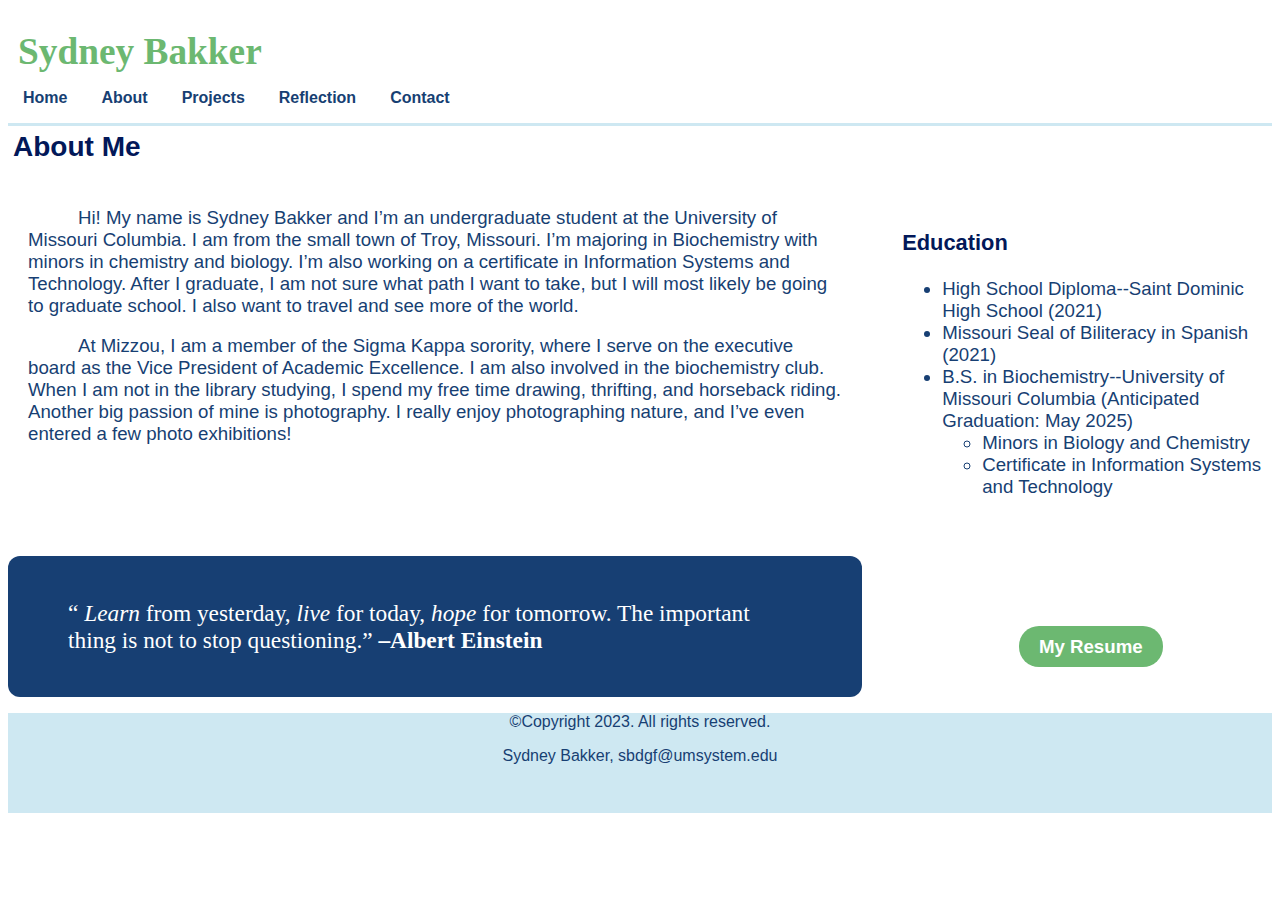
==== islt_7310/about.html @ 5ed13efc "Add files via upload" ====
<!-- About Page -->
<!DOCTYPE html>
<html lang="en-US">

    <head>
        <meta charset="utf-8">
        <title>About</title> 
        <link rel="stylesheet" href="style.css">
        <link rel="stylesheet" type="text/css" href="nav.css" >   
        <meta name="viewport" content="width=device-width,initial-scale=1">   
    </head>

    <body>
        <header>
            <h1 class = "heading"> Sydney Bakker</h1>
        </header>
    
        <!-- Nav Bar -->
        <nav>
            <label id="hamburger">&#9776;</label>
            <ul>
                <li><a  href = "index.html" > Home </a></li>
                <li><a  href  = "about.html" > About </a></li>
                <li><a  href = "project.html" > Projects </a>
                    <ul id="mobileHide">
                        <li><a href = "#" > Link 1</a></li>
                        <li><a href = "#" >Link 2</a></li> 
                        <li><a href = "#" >Link 3</a></li> 
                    </ul>  
                </li>
                <li><a  href = "reflection.html" > Reflection </a></li>
                <li><a  href = "#contact.html" > Contact </a></li>
            </ul>
        </nav>

        <main>
            <h2> About Me</h2> 
            <div class= "aboutlayout"> 
                <div class="box a">
                    <!-- Introduction -->
                    <p class= "indent"> Hi! My name is Sydney Bakker and I’m an undergraduate student at the University of Missouri Columbia. I am from the small town of Troy, Missouri. I’m majoring in Biochemistry with minors in chemistry and biology. I’m also working on a certificate in Information Systems and Technology.
                        After I graduate, I am not sure what path I want to take, but I will most likely be going to graduate school. I also want to travel and see more of the world. 
                    </p>
                    <p class= "indent"> 
                        At Mizzou, I am a member of the Sigma Kappa sorority, where I serve on the executive board as the Vice President of Academic Excellence. 
                        I am also involved in the biochemistry club. When I am not in the library studying, I spend my free time drawing, thrifting, and horseback riding. Another big passion of mine is photography. I really enjoy photographing nature, and I’ve even entered a few photo exhibitions! 
                    </p> 
                </div>
                <div class="box b">
                    <!-- Education -->
                    <h3> Education</h3>
                    <ul>
                        <li>High School Diploma--Saint Dominic High School (2021)</li>
                        <li> Missouri Seal of Biliteracy in Spanish (2021)</li>
                        <li> B.S. in Biochemistry--University of Missouri Columbia (Anticipated Graduation: May 2025)
                            <ul>
                                <li> Minors in Biology and Chemistry</li>
                                <li>Certificate in Information Systems and Technology</li>
                            </ul>
                        </li>        
                    </ul>
                
                </div>
                <div class="box c">
                    <!-- Quote -->
                    <blockquote> 
                        “<em> Learn </em> from yesterday, <em> live </em> for today, <em> hope </em> for tomorrow. The important thing is not to stop questioning.”  <strong>–Albert Einstein</strong>
                    </blockquote>
                </div>
                <div class="box d">
                     <!-- links-->
                     <p><a href = "resume.pdf" class = "links"> My Resume </a></p>
                </div>
            </div>
        </main>

        <footer class= "footer">
            <p>&copy;Copyright 2023. All rights reserved.</p>
            <p> Sydney Bakker, sbdgf@umsystem.edu</p>
        </footer>
    </body>

</html>
---- islt_7310/style.css ----
/* Stylesheet */

.heading{
    color: #6CB871; 
    font-family:Georgia, 'Times New Roman', Times, serif;
    font-weight:bold;
    font-size: 28pt;
    margin-bottom: 0px;
    padding-top: 5px;
    padding-left: 10px;
    padding-bottom: 0;
    position: relative;
}

main h2{
    color: #021859; 
    font-family:Arial, Helvetica, sans-serif;
    font-weight:bold;
    margin: 0;
    padding: 5px;
}

main h3{
    color: #021859; 
    font-family:Arial, Helvetica, sans-serif;
    font-weight:bold;
    
}
main h4{
    color: #021859; 
    font-family:Georgia, 'Times New Roman', Times, serif;
    font-weight:bold;
    padding: 0;
    margin: 0;
}
main h5{
    color: #021859; 
    font-family:Georgia, 'Times New Roman', Times, serif;
    font-style: italic;
    margin: 0;
    padding: 0;
}

main{
    color: #173F73;
    font-family: Arial, Helvetica, sans-serif;
    font-size: 14pt;
}

.homelayout{
    display: grid; 
    grid-gap: 20px;
    grid-template-columns: [col1-start] 15%  [col2-start] 52%  [col3-start] 33% [col3-end];
    grid-template-rows: [row1-start] auto [row2-start] auto [row2end];
}

.welcomestatement{
    grid-column: col1-start / col3-end;
    grid-row: row1-start / row2-start;
    font-size: 100%;
    font-family: Georgia, 'Times New Roman', Times, serif;
    background-color: #CEE8F2;
    text-align: center;
    font-weight: bold;
    border: 1px; 
    border-color: #6CB871;
}

.purposeparagraph{
    grid-column: col1-start / col3-start;
    grid-row: row2-start;
    text-align: left;
    font-size: 110%;
}

.aboutlayout{
    display: grid; 
    grid-gap: 20px;
    grid-template-columns: [col1-start] 33%  [col2-start] 33%  [col3-start] 33% [col3-end];
    grid-template-rows: [row1-start] auto [row2-start] auto [row3-start] auto [row4-start] auto [row4-end];
}

.box{
    border-radius: 5px;
    padding: 20px;
}
.box2{
    border-radius: 50px;
    padding: 20px;  
}
.a {
    grid-column: col1-start / col3-start;
    grid-row: row1-start / row3-start;
}

.b {
    grid-column: col3-start ;
    grid-row: row2-start / row3-start;
}
.c {
    grid-column: col1-start / col3-start;
    grid-row: row3-start /row4-end;
    background-color: #173F73;
    color: white;
    font-size: 125%;
    font-family: Georgia, 'Times New Roman', Times, serif;
    border-radius: 12px; 
}
.d {
    grid-column: col3-start ;
    grid-row: row4-start ;
    text-align: center; 
}

.e{
    grid-column: col3-start;
    grid-row: row1start / row2start;
}

.projectlayout{
    display: grid; 
    width: 96%;
    grid-gap: 20px;
    grid-template-columns: [col1-start] 25%  [col2-start] 25%  [col3-start] 25% [col4-start] 25% [col4-end];
    grid-template-rows: [row1-start] auto [row2-start] auto [row3-start] auto [row3end];
}

.description1{
    grid-column: col2-start /col4-end;
    grid-row: row1-start / row2-start;
}

.description2{
    grid-column: col1-start / col3-start;
    grid-row: row2-start / row3-start;
}

.description3{
    grid-column: col2-start /col4-end;
    grid-row: row3-start;
}

.links{
    border: none;
    background-color: #6CB871;
    padding: 10px 20px;
    color: white;
    border-radius: 20px; 
    text-align: center; 
    text-decoration: none;
    font-weight: bold; 
}

.indent{
    text-indent: 50px
}

.reflectionbox{
    padding: 10px;
    margin: 20px;
    border: none;

}

/*
.p::first-letter {
    color: #021859;
    font-weight: bold;
    font-family:Arial, Helvetica, sans-serif;
    font-size: 14pt;
}
*/

main ul li{
    color: #173F73;
    font-family: Arial, Helvetica, sans-serif;
}

main ul li ul li{
    color: #173F73;
    font-family: Arial, Helvetica, sans-serif;
}

.footer{  
    margin-bottom: 0;
    width: 100%;
    height: 100px;
    background-color: #CEE8F2;
    text-align:center;
}

.footerfixed{
    position: fixed;
    bottom: 0;
    width: 100%;
    height: 100px;
    background-color: #CEE8F2;

}

footer p{
    color: #173F73;
    font-family: Arial, Helvetica, sans-serif;
    text-align: center; 
}

/* Media Queries */
@media only screen and (max-width: 640px){
    .homelayout{
        font-size: 75%;
        display: flex;
        flex-wrap: wrap;
        text-align: center;
    }
    .aboutlayout{
        font-size: 75%;
        display: flex;
        flex-wrap: wrap;
    }
    .projectlayout{
        width: 85%;
        display:flex;
        flex-wrap: wrap;
    }
    .reflectionbox{
        display: flex; 
        flex-wrap: wrap; 
    }
}
---- islt_7310/nav.css ----
/* Navigation Stylesheet*/

nav{
    width: 100%;
    padding-top: 0;
    margin-top: 0;
    height: 50px;
    border-bottom: 3px solid #CEE8F2; 
    background-color: white;
}
#hamburger{
    display:none;
}

nav ul{
    float: left;
    border: 4px #173f73;
    padding-left: 0;
}

nav ul li{
    padding: 0 15px 0 15px;
    list-style-type: none;
    color: #173f73;
    display: inline-block;
    margin: 0px;
    position: relative; 
}


nav a{
    text-decoration: none; 
    font-family: "Arial", sans-serif;
    font-weight: Bold;
    color: #173f73;
    padding: 0; 
    display: inline-block;
}
nav a:hover{
    color: #6CB871;
}



nav ul li ul{
   display: none; 
   position: absolute; 
   background-color: #CEE8F2;
   padding: 4px;
   border-radius: 2px;
}

nav ul li:hover ul {
    display: block;
 }

nav ul li ul li {
    width: 180px; 
    border-radius: 4px;
}


nav ul li ul li a{
    padding: 10px 14px;
    text-decoration: none; 
    list-style-type: none;
}

nav>ul>li:hover>ul{
    display: block;
    background-color: #CEE8F2;
}


/* Mobile Navigation*/
@media only screen and (max-width: 640px){
    nav{
        position: relative;
        height: 40px;
        display: block; 
        background-color: white;
        width: 100%;
        border-bottom:  3px solid #CEE8F2; 
    }

    #hamburger{
        display: inline;
        padding-left: 5px;
        width: 30px;
        float: left; 
        font-size: 26pt;
        color: #173f73;
        text-align: center;
    }
    nav ul, nav:active ul {
        display:none;
        position: absolute;
        padding: 20px 20px 20px 20px;
        top: 20px;
    }
    nav:hover ul{
        display: block;
        background-color: #CEE8F2;
        width: 200px;
        border-radius:2px;
    }   
        nav:hover #mobileHide{
            display: none;
    }
    nav li{
        text-align: center;
        padding: 0;
        margin: 0;
    }
    nav ul li{
        text-align: left;
        font-weight: bold; 
        color: #173f73;
        float: left;
    }

    nav a:hover{
        color: #6CB871;
    }

nav a{ 
    text-decoration:none; 
    display: inline-block; 
    border-top: none; 
    border-bottom: none; 
    padding: 15px 0px 15px 35px;
    width: 240px;
    margin-bottom: 2px;
}

    nav ul li ul{
        display: none
    }
}
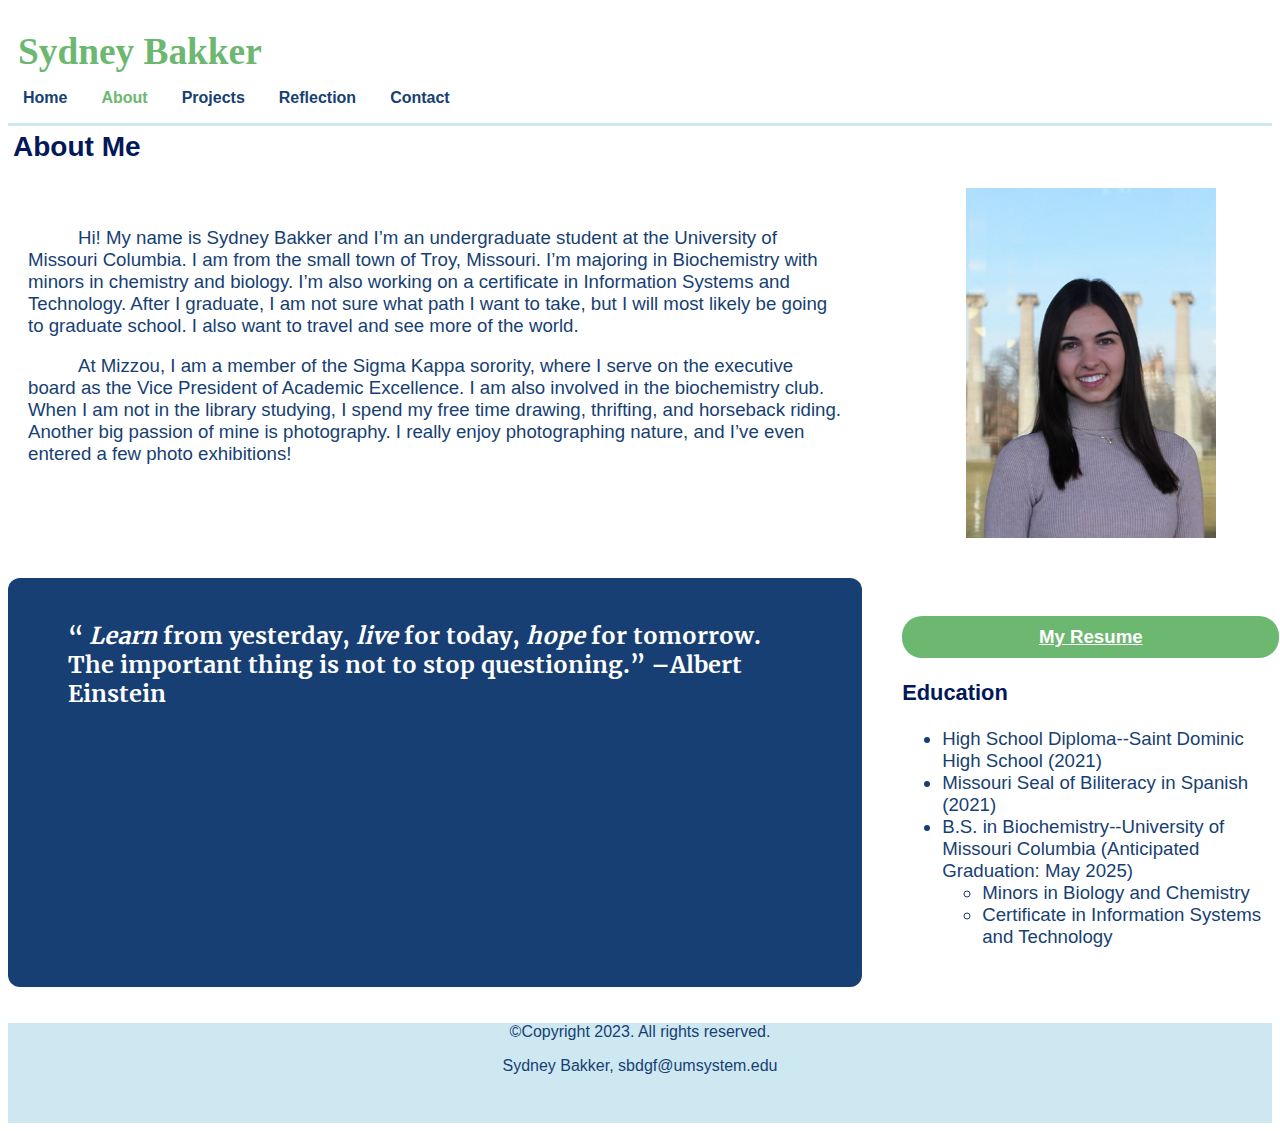
==== commit a31fa98f: "Add files via upload" ====
--- a/islt_7310/about.html
+++ b/islt_7310/about.html
@@ -20,13 +20,13 @@
             <label id="hamburger">&#9776;</label>
             <ul>
                 <li><a  href = "index.html" > Home </a></li>
-                <li><a  href  = "about.html" > About </a></li>
+                <li><a  href  = "about.html" class="active"> About </a></li>
                 <li><a  href = "project.html" > Projects </a>
                     <ul id="mobileHide">
-                        <li><a href = "#" > Link 1</a></li>
-                        <li><a href = "#" >Link 2</a></li> 
-                        <li><a href = "#" >Link 3</a></li> 
-                    </ul>  
+                        <li><a href = "project.html" > PALS Volunteer</a></li>
+                        <li><a href = "project.html" >Alzheimer’s Walk</a></li> 
+                        <li><a href = "project.html" >Horse Camp</a></li> 
+                     </ul>  
                 </li>
                 <li><a  href = "reflection.html" > Reflection </a></li>
                 <li><a  href = "#contact.html" > Contact </a></li>
@@ -46,8 +46,13 @@
                         I am also involved in the biochemistry club. When I am not in the library studying, I spend my free time drawing, thrifting, and horseback riding. Another big passion of mine is photography. I really enjoy photographing nature, and I’ve even entered a few photo exhibitions! 
                     </p> 
                 </div>
+                <div class= "box0 e">
+                     <!-- Headshot image -->
+                     <img src= "images/Bakkerheadshot.jpg" width = "250px">
+                </div>
                 <div class="box b">
                     <!-- Education -->
+                    <p><a href = "resume.pdf" class = "links"> My Resume </a></p>
                     <h3> Education</h3>
                     <ul>
                         <li>High School Diploma--Saint Dominic High School (2021)</li>
@@ -67,10 +72,6 @@
                         “<em> Learn </em> from yesterday, <em> live </em> for today, <em> hope </em> for tomorrow. The important thing is not to stop questioning.”  <strong>–Albert Einstein</strong>
                     </blockquote>
                 </div>
-                <div class="box d">
-                     <!-- links-->
-                     <p><a href = "resume.pdf" class = "links"> My Resume </a></p>
-                </div>
             </div>
         </main>
 
--- a/islt_7310/style.css
+++ b/islt_7310/style.css
@@ -1,5 +1,8 @@
 /* Stylesheet */
-
+@font-face {
+    font-family: "Merriweather";
+    src: url(Merriweather/Merriweather-Bold.ttf);
+}
 .heading{
     color: #6CB871; 
     font-family:Georgia, 'Times New Roman', Times, serif;
@@ -50,14 +53,14 @@
 .homelayout{
     display: grid; 
     grid-gap: 20px;
-    grid-template-columns: [col1-start] 15%  [col2-start] 52%  [col3-start] 33% [col3-end];
+    grid-template-columns: [col1-start] 15%  [col2-start] 25%  [col3-start] 25% [col4-start] 25% [col4-end];
     grid-template-rows: [row1-start] auto [row2-start] auto [row2end];
 }
 
 .welcomestatement{
     grid-column: col1-start / col3-end;
     grid-row: row1-start / row2-start;
-    font-size: 100%;
+    font-size: 110%;
     font-family: Georgia, 'Times New Roman', Times, serif;
     background-color: #CEE8F2;
     text-align: center;
@@ -70,14 +73,19 @@
     grid-column: col1-start / col3-start;
     grid-row: row2-start;
     text-align: left;
-    font-size: 110%;
-}
+    font-size: 120%;
+    padding: 20px;
+}
+
 
 .aboutlayout{
     display: grid; 
     grid-gap: 20px;
     grid-template-columns: [col1-start] 33%  [col2-start] 33%  [col3-start] 33% [col3-end];
-    grid-template-rows: [row1-start] auto [row2-start] auto [row3-start] auto [row4-start] auto [row4-end];
+    grid-template-rows: [row1-start] auto [row2-start] auto [row3-start] auto [row3-end];
+}
+.box0{
+    padding: 20px;
 }
 
 .box{
@@ -88,33 +96,31 @@
     border-radius: 50px;
     padding: 20px;  
 }
+
 .a {
     grid-column: col1-start / col3-start;
-    grid-row: row1-start / row3-start;
-}
-
+    grid-row: row1-start / row2-start;
+    margin-top: 20px;
+}
+.e img{
+    grid-column: col3-start;
+    grid-row: row1start / row2start;
+    display: block; 
+    margin: auto;
+}
 .b {
-    grid-column: col3-start ;
+    grid-column: col3-start;
     grid-row: row2-start / row3-start;
 }
 .c {
     grid-column: col1-start / col3-start;
-    grid-row: row3-start /row4-end;
+    grid-row: row2-start;
     background-color: #173F73;
     color: white;
     font-size: 125%;
-    font-family: Georgia, 'Times New Roman', Times, serif;
-    border-radius: 12px; 
-}
-.d {
-    grid-column: col3-start ;
-    grid-row: row4-start ;
-    text-align: center; 
-}
-
-.e{
-    grid-column: col3-start;
-    grid-row: row1start / row2start;
+    font-family: "Merriweather", serif;
+    border-radius: 12px;
+    text-align: left;
 }
 
 .projectlayout{
@@ -130,14 +136,29 @@
     grid-row: row1-start / row2-start;
 }
 
+.pals img{
+    grid-column: col1-start;
+    grid-row: row1-start;
+}
+
 .description2{
-    grid-column: col1-start / col3-start;
+    grid-column: col1-start / col4-start;
     grid-row: row2-start / row3-start;
 }
 
+.walk img{
+    grid-column: col3-start / col4-start;
+    grid-row: row2-start / row3-start;
+}
+
 .description3{
-    grid-column: col2-start /col4-end;
+    grid-column: col2-start / col4-end;
     grid-row: row3-start;
+}
+
+.horse img{
+    grid-column: col1-start / col2-start;
+    grid-row: row3-start /row3-end;
 }
 
 .links{
@@ -147,8 +168,12 @@
     color: white;
     border-radius: 20px; 
     text-align: center; 
-    text-decoration: none;
     font-weight: bold; 
+    display: block; 
+}
+
+.links:hover{
+   color: lightgray 
 }
 
 .indent{
@@ -205,6 +230,7 @@
 }
 
 /* Media Queries */
+/* Mobile Queries */
 @media only screen and (max-width: 640px){
     .homelayout{
         font-size: 75%;
@@ -212,10 +238,17 @@
         flex-wrap: wrap;
         text-align: center;
     }
+
+    .e img{
+        max-width: 150px; 
+        display: block; 
+        margin: auto;  
+    }
     .aboutlayout{
         font-size: 75%;
         display: flex;
         flex-wrap: wrap;
+        margin: 20px;
     }
     .projectlayout{
         width: 85%;
@@ -228,12 +261,52 @@
     }
 }
 
-
-
-
-
-
-
-
-
-
+/* Print Queries */
+@media print {
+    *{
+        background: transparent !important;
+        color: black !important;
+        box-shadow: none !important; 
+        text-shadow: none !important; 
+        font-family: Georgia, 'Times New Roman', Times, serif !important;
+    }
+    nav{
+        display: none;
+    }
+
+    .aboutlayout{ 
+        margin: 0;
+        font-size: 90%;
+        padding: 0;
+
+    }
+    .a{
+        grid-column: col1-start / col3-end;
+        grid-row: row1-start / row2-start;
+        margin-top: 0;
+    }
+    .links{
+        display: none;
+    }
+    .b{
+        font-family: Georgia, 'Times New Roman', Times, serif;
+        grid-column: col1-start / col3-end;
+        grid-row: row3-start;
+    }
+    .c{
+        font-family: "Merriweather";
+        grid-column: col1-start / col3-end;
+        grid-row: row2-start / row3-start;
+    }
+
+    a[href]::after{
+        content: "["attr(href)"]";
+        color: blue;
+    }
+    .e img{
+        display:none; 
+    }
+    @page{
+      margin: 1in;  
+    }
+}--- a/islt_7310/nav.css
+++ b/islt_7310/nav.css
@@ -10,6 +10,10 @@
 }
 #hamburger{
     display:none;
+}
+
+.active{
+    color: #6CB871;
 }
 
 nav ul{
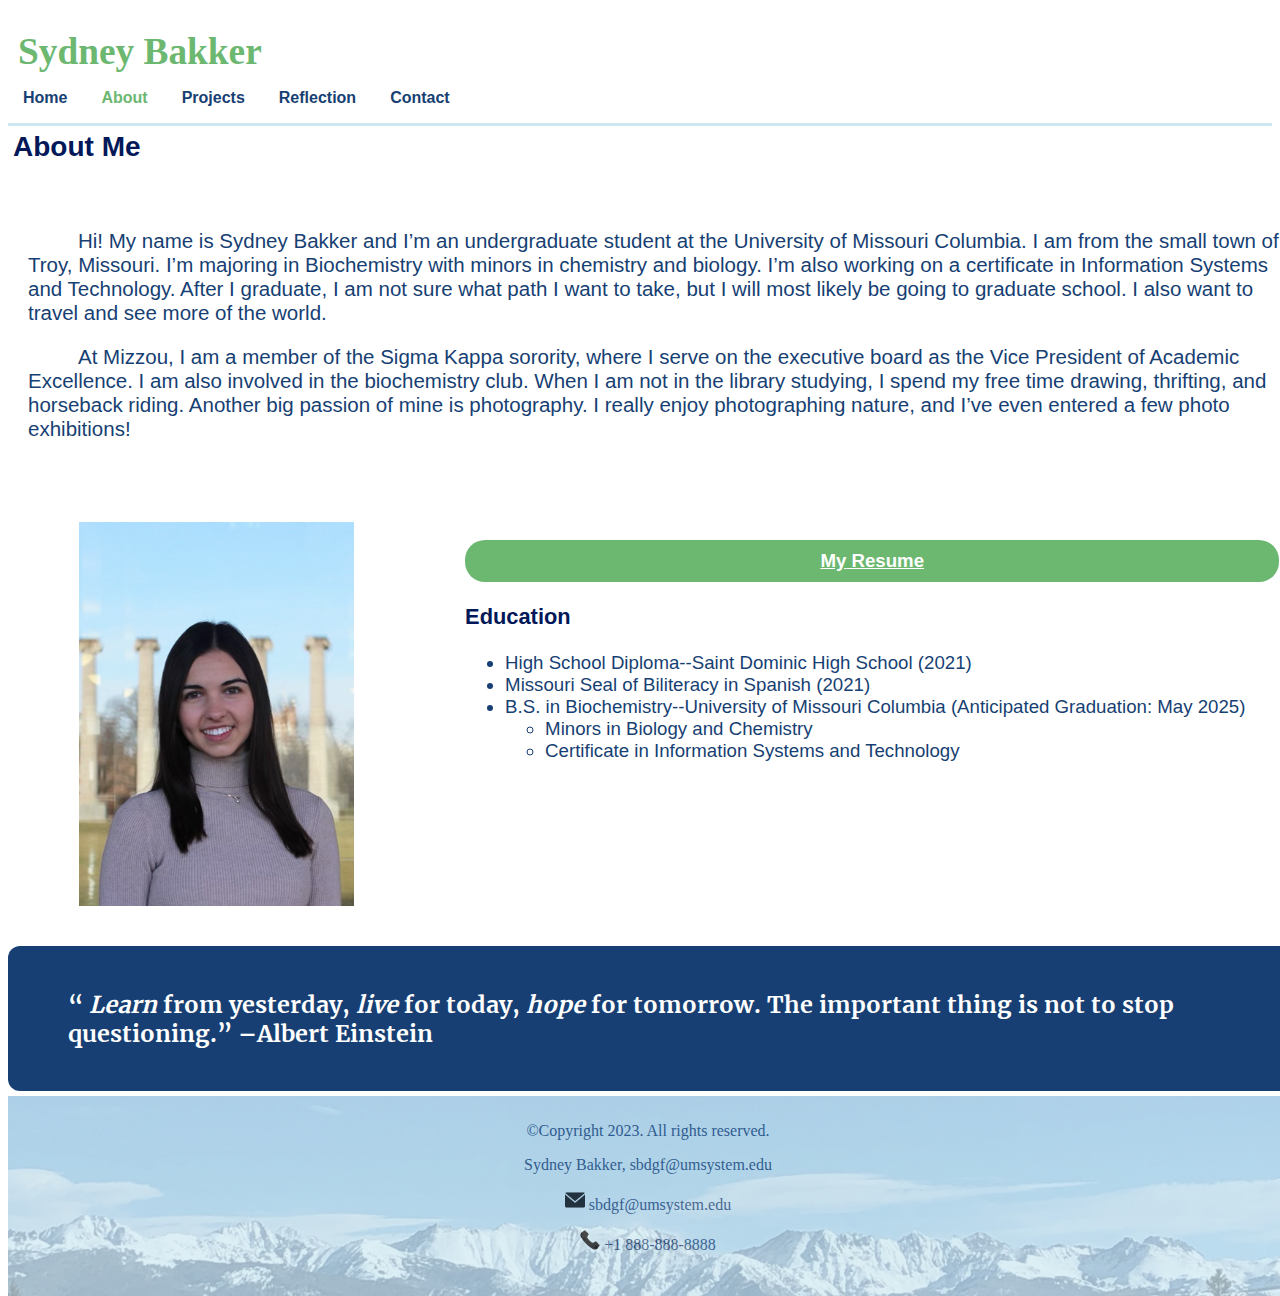
==== commit 282b38b7: "Add files via upload" ====
--- a/islt_7310/about.html
+++ b/islt_7310/about.html
@@ -7,7 +7,8 @@
         <title>About</title> 
         <link rel="stylesheet" href="style.css">
         <link rel="stylesheet" type="text/css" href="nav.css" >   
-        <meta name="viewport" content="width=device-width,initial-scale=1">   
+        <meta name="viewport" content="width=device-width,initial-scale=1">  
+        <link rel="shortcut icon" type="image/x-icon" href="images/favicon_io/favicon.ico"> 
     </head>
 
     <body>
@@ -31,6 +32,7 @@
                 <li><a  href = "reflection.html" > Reflection </a></li>
                 <li><a  href = "#contact.html" > Contact </a></li>
             </ul>
+            <a href="javascript:void(0);" class="icon" onclick="myFunction()"></a>
         </nav>
 
         <main>
@@ -48,7 +50,7 @@
                 </div>
                 <div class= "box0 e">
                      <!-- Headshot image -->
-                     <img src= "images/Bakkerheadshot.jpg" width = "250px">
+                     <img src= "images/Bakkerheadshot.jpg" alt= "Headshot">
                 </div>
                 <div class="box b">
                     <!-- Education -->
@@ -76,8 +78,12 @@
         </main>
 
         <footer class= "footer">
-            <p>&copy;Copyright 2023. All rights reserved.</p>
-            <p> Sydney Bakker, sbdgf@umsystem.edu</p>
+            <div class="footertext">
+                <p>&copy;Copyright 2023. All rights reserved.</p>
+                <p> Sydney Bakker, sbdgf@umsystem.edu</p>
+                <p><img class= "icon" src="images/emailicon.ico" alt="Email Icon"> sbdgf@umsystem.edu</p>
+                <p><img class="icon" src="images/phoneicon.ico" alt="Phone Icon"> +1 888-888-8888</p>
+            </div>
         </footer>
     </body>
 
--- a/islt_7310/style.css
+++ b/islt_7310/style.css
@@ -3,6 +3,7 @@
     font-family: "Merriweather";
     src: url(Merriweather/Merriweather-Bold.ttf);
 }
+
 .heading{
     color: #6CB871; 
     font-family:Georgia, 'Times New Roman', Times, serif;
@@ -66,17 +67,17 @@
     text-align: center;
     font-weight: bold;
     border: 1px; 
+    margin-top: 5px;
     border-color: #6CB871;
 }
 
 .purposeparagraph{
-    grid-column: col1-start / col3-start;
+    grid-column: col1-start / col4-start;
     grid-row: row2-start;
     text-align: left;
     font-size: 120%;
     padding: 20px;
 }
-
 
 .aboutlayout{
     display: grid; 
@@ -98,29 +99,33 @@
 }
 
 .a {
-    grid-column: col1-start / col3-start;
+    grid-column: col1-start / col3-end;
     grid-row: row1-start / row2-start;
     margin-top: 20px;
+    font-size: 110%;
 }
 .e img{
-    grid-column: col3-start;
-    grid-row: row1start / row2start;
+    grid-column: col1-start;
+    grid-row: row3start / row3start;
     display: block; 
     margin: auto;
+    width: 275px;
 }
 .b {
-    grid-column: col3-start;
+    grid-column: col2-start /col3-end;
     grid-row: row2-start / row3-start;
+    border-radius: 100px;
 }
 .c {
-    grid-column: col1-start / col3-start;
-    grid-row: row2-start;
+    grid-column: col1-start / col3-end;
+    grid-row: row3-start;
     background-color: #173F73;
     color: white;
     font-size: 125%;
     font-family: "Merriweather", serif;
     border-radius: 12px;
     text-align: left;
+    margin-bottom: 5px;
 }
 
 .projectlayout{
@@ -139,6 +144,7 @@
 .pals img{
     grid-column: col1-start;
     grid-row: row1-start;
+    width: 250px;
 }
 
 .description2{
@@ -149,6 +155,7 @@
 .walk img{
     grid-column: col3-start / col4-start;
     grid-row: row2-start / row3-start;
+    width: 250px;
 }
 
 .description3{
@@ -159,6 +166,7 @@
 .horse img{
     grid-column: col1-start / col2-start;
     grid-row: row3-start /row3-end;
+    width: 250px;
 }
 
 .links{
@@ -187,15 +195,6 @@
 
 }
 
-/*
-.p::first-letter {
-    color: #021859;
-    font-weight: bold;
-    font-family:Arial, Helvetica, sans-serif;
-    font-size: 14pt;
-}
-*/
-
 main ul li{
     color: #173F73;
     font-family: Arial, Helvetica, sans-serif;
@@ -207,29 +206,32 @@
 }
 
 .footer{  
-    margin-bottom: 0;
+    position: absolute;
+    margin-bottom: -5;
     width: 100%;
-    height: 100px;
+    height: 200px;
+    text-align:center;
+    background-image: url(images/mountains1.jpg);
+    background-size: cover;
+}
+.footertext{
     background-color: #CEE8F2;
-    text-align:center;
-}
-
-.footerfixed{
-    position: fixed;
-    bottom: 0;
-    width: 100%;
-    height: 100px;
-    background-color: #CEE8F2;
-
-}
-
-footer p{
+    height: 90%;
+    opacity: 0.7;
+    size: 110%;
     color: #173F73;
-    font-family: Arial, Helvetica, sans-serif;
-    text-align: center; 
-}
-
-/* Media Queries */
+    font-family: Georgia, 'Times New Roman', Times, serif;
+    text-align: center;
+    padding: 10px 10px 10px 10px;
+
+}
+.icon{
+    width: 20px;
+}
+
+
+
+/* MEDIA QUERIES */
 /* Mobile Queries */
 @media only screen and (max-width: 640px){
     .homelayout{
@@ -251,13 +253,26 @@
         margin: 20px;
     }
     .projectlayout{
-        width: 85%;
+        width: 95%;
         display:flex;
         flex-wrap: wrap;
     }
     .reflectionbox{
         display: flex; 
         flex-wrap: wrap; 
+    }
+}
+@media only screen and (max-width: 1200px){
+    .aboutlayout{
+        font-size: 75%;
+        display: flex;
+        flex-wrap: wrap;
+        margin: 20px;
+    }
+    .projectlayout{
+        width: 95%;
+        display:flex;
+        flex-wrap: wrap;
     }
 }
 
@@ -275,10 +290,9 @@
     }
 
     .aboutlayout{ 
-        margin: 0;
-        font-size: 90%;
+        margin: -10px;
+        font-size: 80%;
         padding: 0;
-
     }
     .a{
         grid-column: col1-start / col3-end;
@@ -309,4 +323,4 @@
     @page{
       margin: 1in;  
     }
-}+}
--- a/islt_7310/nav.css
+++ b/islt_7310/nav.css
@@ -44,8 +44,6 @@
     color: #6CB871;
 }
 
-
-
 nav ul li ul{
    display: none; 
    position: absolute; 
@@ -74,6 +72,8 @@
     display: block;
     background-color: #CEE8F2;
 }
+
+
 
 
 /* Mobile Navigation*/
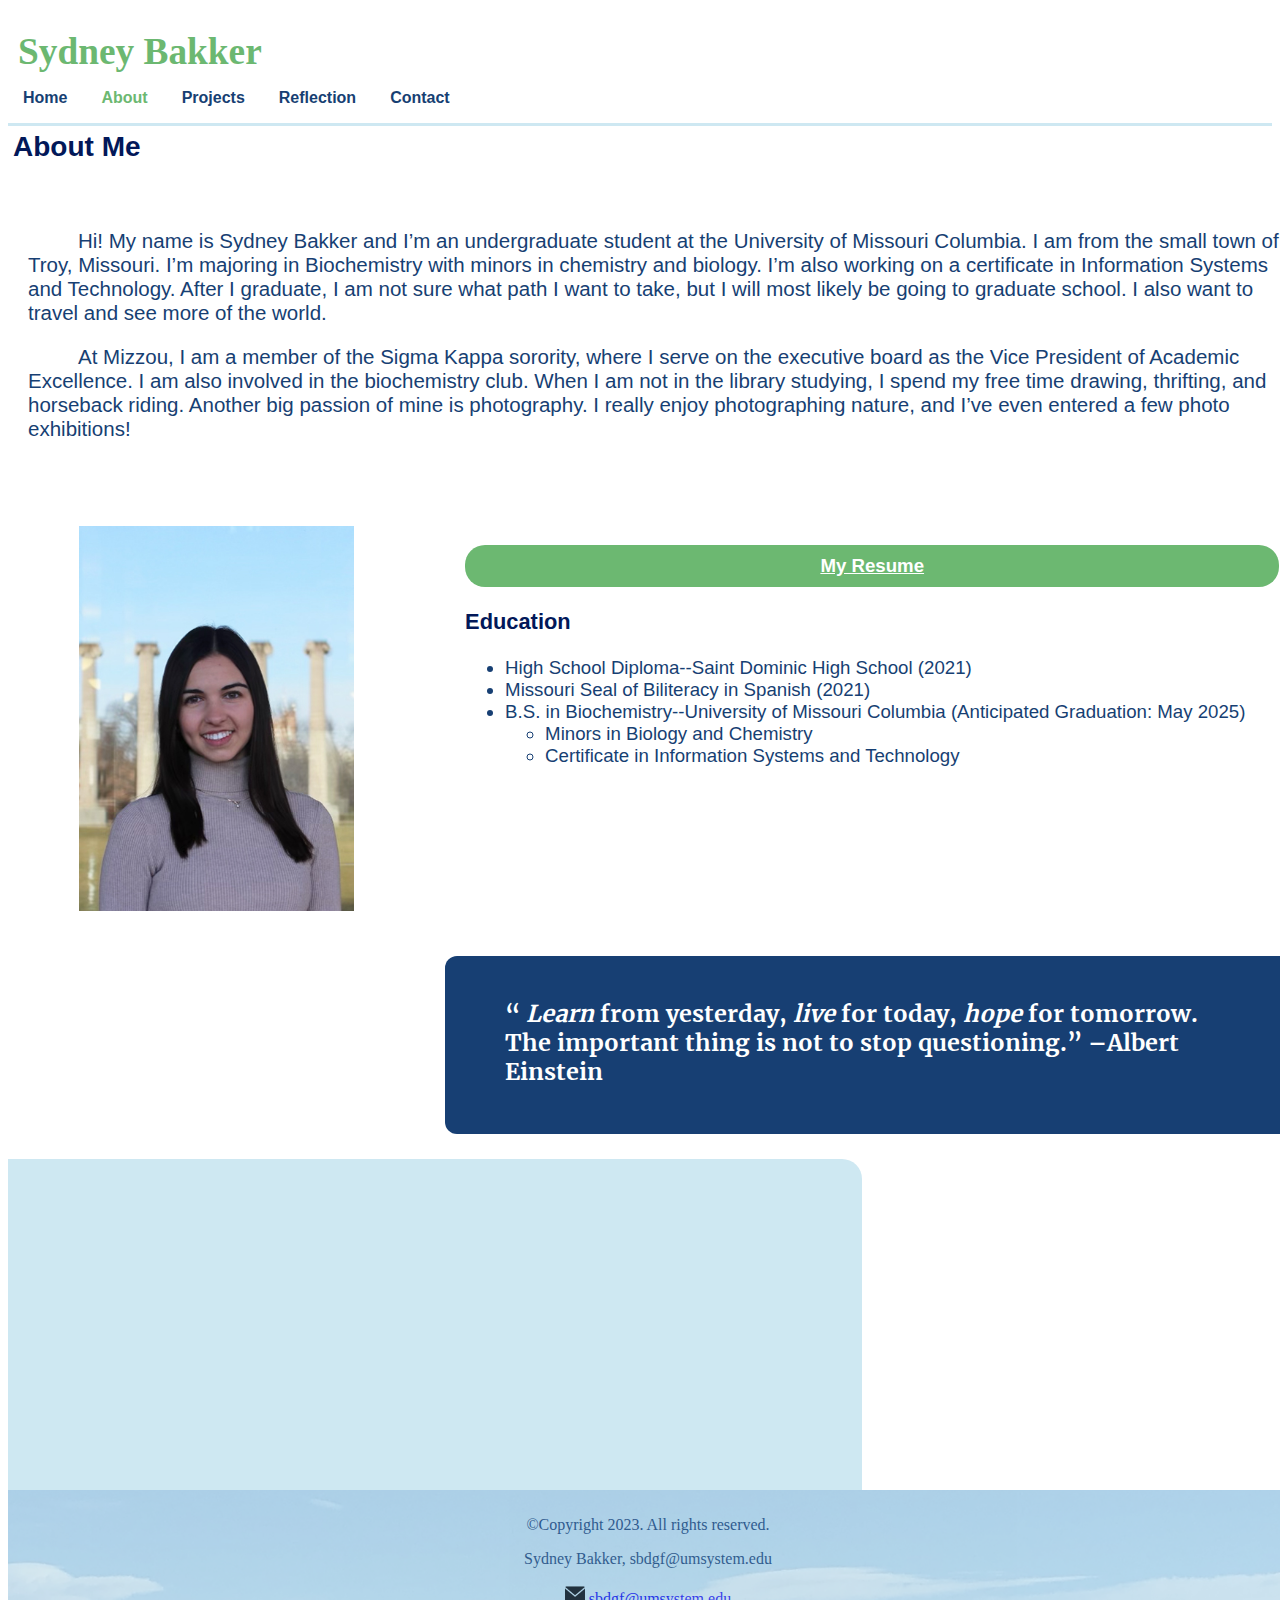
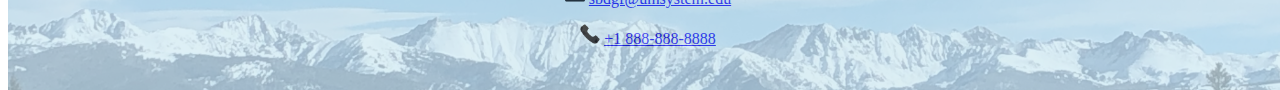
==== commit 750d86fa: "Add files via upload" ====
--- a/islt_7310/about.html
+++ b/islt_7310/about.html
@@ -66,13 +66,16 @@
                             </ul>
                         </li>        
                     </ul>
-                
                 </div>
                 <div class="box c">
                     <!-- Quote -->
                     <blockquote> 
                         “<em> Learn </em> from yesterday, <em> live </em> for today, <em> hope </em> for tomorrow. The important thing is not to stop questioning.”  <strong>–Albert Einstein</strong>
                     </blockquote>
+                </div>
+                <div class="f">
+                      <!-- video -->
+                    <embed src="https://youtube.com/embed/Gu1teiIYyz8?si=DjYFz8V8lF6US-eF" width="500" height="300">
                 </div>
             </div>
         </main>
@@ -81,8 +84,8 @@
             <div class="footertext">
                 <p>&copy;Copyright 2023. All rights reserved.</p>
                 <p> Sydney Bakker, sbdgf@umsystem.edu</p>
-                <p><img class= "icon" src="images/emailicon.ico" alt="Email Icon"> sbdgf@umsystem.edu</p>
-                <p><img class="icon" src="images/phoneicon.ico" alt="Phone Icon"> +1 888-888-8888</p>
+                <p><img class= "icon footerlinks iconeffect" src="images/emailicon.ico" alt="Email Icon"> <a href="mailto:sbdgf@umsystem.educom">sbdgf@umsystem.edu</a></p>
+                <p><img class="icon footerlinks iconeffect" src="images/phoneicon.ico" alt="Phone Icon"> <a href="call:+1 888-888-8888"> +1 888-888-8888</a></p>
             </div>
         </footer>
     </body>
--- a/islt_7310/style.css
+++ b/islt_7310/style.css
@@ -83,7 +83,7 @@
     display: grid; 
     grid-gap: 20px;
     grid-template-columns: [col1-start] 33%  [col2-start] 33%  [col3-start] 33% [col3-end];
-    grid-template-rows: [row1-start] auto [row2-start] auto [row3-start] auto [row3-end];
+    grid-template-rows: [row1-start] auto [row2-start] auto [row3-start] auto [row4-start] 25% [row4-end];
 }
 .box0{
     padding: 20px;
@@ -117,8 +117,8 @@
     border-radius: 100px;
 }
 .c {
-    grid-column: col1-start / col3-end;
-    grid-row: row3-start;
+    grid-column: col2-start / col3-end;
+    grid-row: row3-start /row4-start;
     background-color: #173F73;
     color: white;
     font-size: 125%;
@@ -127,6 +127,15 @@
     text-align: left;
     margin-bottom: 5px;
 }
+
+.f{
+    grid-column: col1-start / col3-start;
+    grid-row: row4-start;
+    background-color: #CEE8F2;
+    border-top-right-radius: 20px;
+    padding: 20px 20px 20px 20px
+}
+
 
 .projectlayout{
     display: grid; 
@@ -207,7 +216,7 @@
 
 .footer{  
     position: absolute;
-    margin-bottom: -5;
+    margin-bottom: -5px;
     width: 100%;
     height: 200px;
     text-align:center;
@@ -218,7 +227,6 @@
     background-color: #CEE8F2;
     height: 90%;
     opacity: 0.7;
-    size: 110%;
     color: #173F73;
     font-family: Georgia, 'Times New Roman', Times, serif;
     text-align: center;
@@ -227,6 +235,10 @@
 }
 .icon{
     width: 20px;
+}
+
+.iconeffect:hover{
+    transform: scale(1.2);
 }
 
 
@@ -312,6 +324,9 @@
         grid-column: col1-start / col3-end;
         grid-row: row2-start / row3-start;
     }
+    .f{
+        display: none;
+    }
 
     a[href]::after{
         content: "["attr(href)"]";
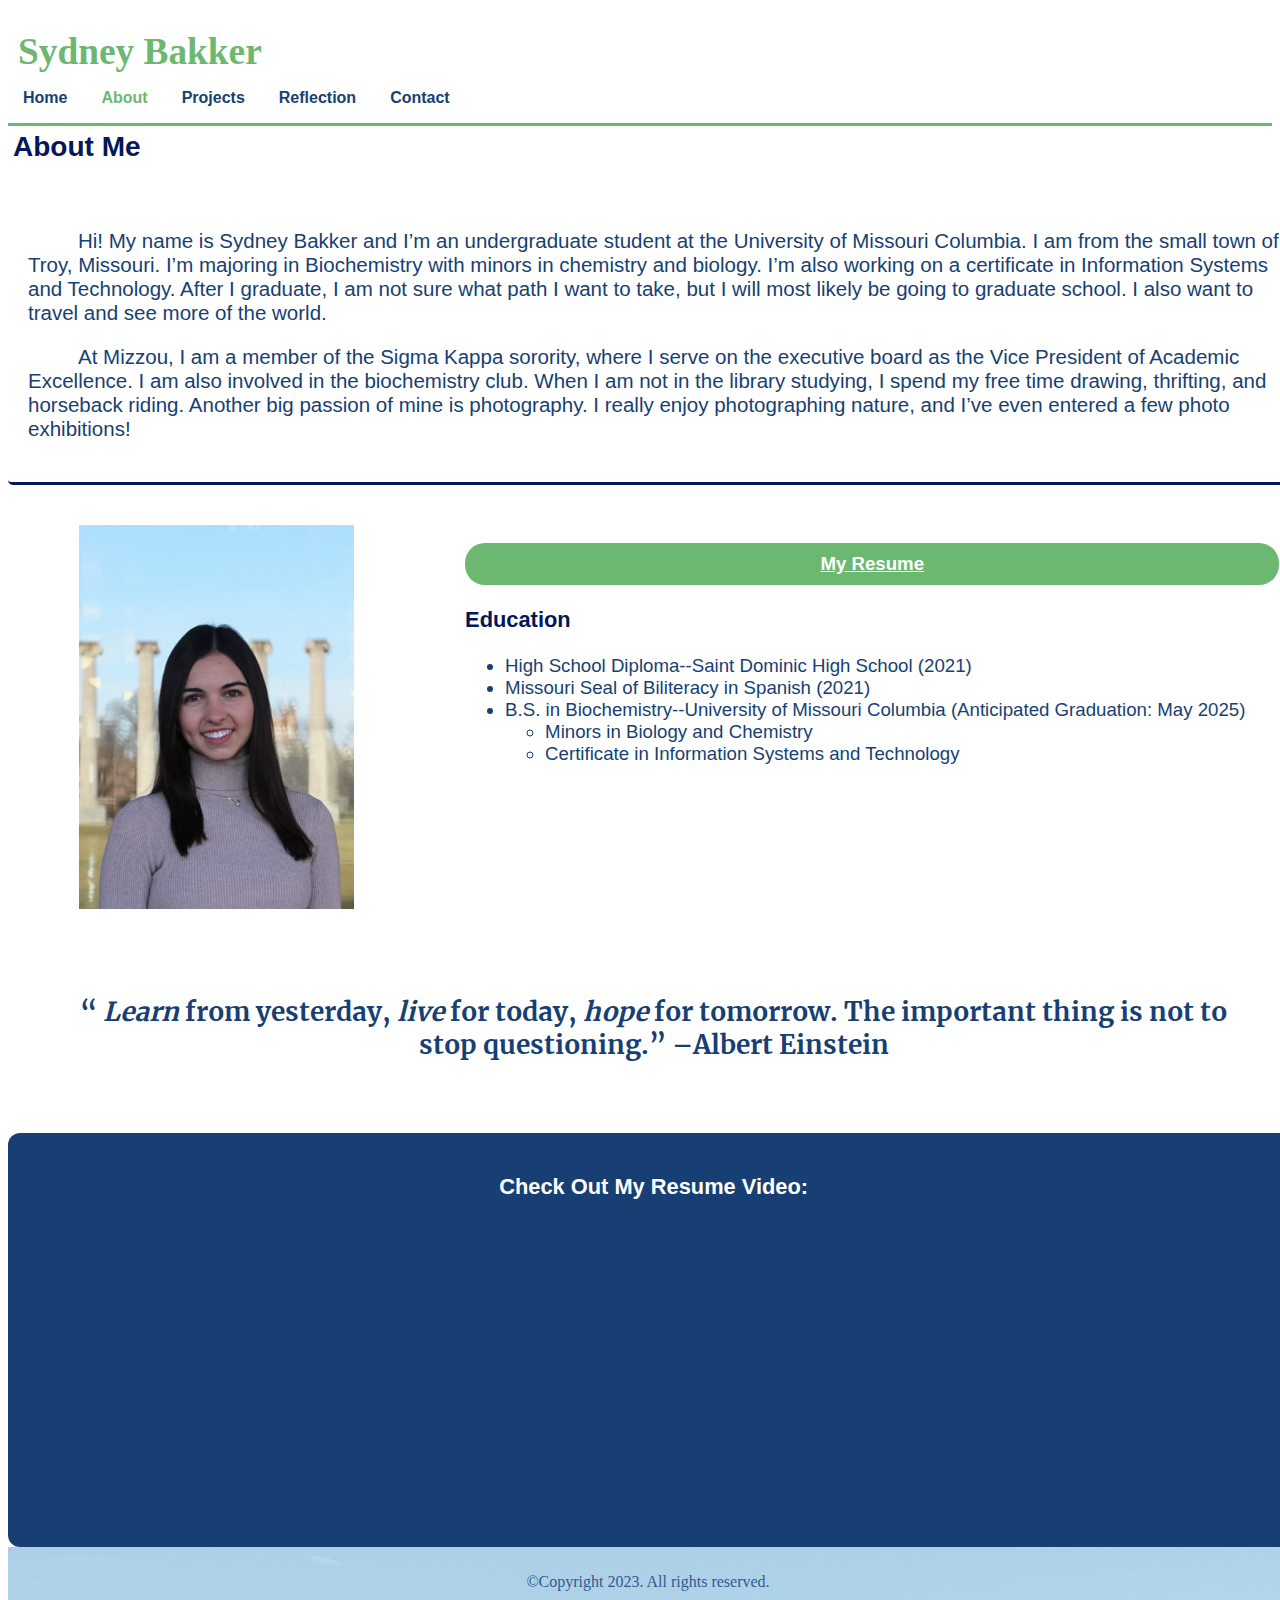
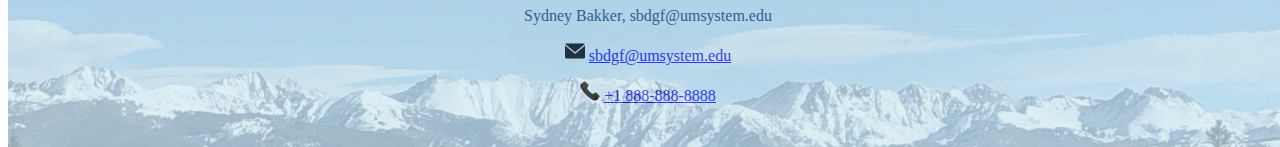
==== commit 83cc5a90: "Add files via upload" ====
--- a/islt_7310/about.html
+++ b/islt_7310/about.html
@@ -30,7 +30,7 @@
                      </ul>  
                 </li>
                 <li><a  href = "reflection.html" > Reflection </a></li>
-                <li><a  href = "#contact.html" > Contact </a></li>
+                <li><a  href = "contact.html" > Contact </a></li>
             </ul>
             <a href="javascript:void(0);" class="icon" onclick="myFunction()"></a>
         </nav>
@@ -75,6 +75,7 @@
                 </div>
                 <div class="f">
                       <!-- video -->
+                    <h3 class= "whitetext">Check Out My Resume Video:</h3>
                     <embed src="https://youtube.com/embed/Gu1teiIYyz8?si=DjYFz8V8lF6US-eF" width="500" height="300">
                 </div>
             </div>
@@ -85,7 +86,7 @@
                 <p>&copy;Copyright 2023. All rights reserved.</p>
                 <p> Sydney Bakker, sbdgf@umsystem.edu</p>
                 <p><img class= "icon footerlinks iconeffect" src="images/emailicon.ico" alt="Email Icon"> <a href="mailto:sbdgf@umsystem.educom">sbdgf@umsystem.edu</a></p>
-                <p><img class="icon footerlinks iconeffect" src="images/phoneicon.ico" alt="Phone Icon"> <a href="call:+1 888-888-8888"> +1 888-888-8888</a></p>
+                <p><img class="icon footerlinks iconeffect" src="images/phoneicon.ico" alt="Phone Icon"> <a href="call:+1888-888-8888"> +1 888-888-8888</a></p>
             </div>
         </footer>
     </body>
--- a/islt_7310/style.css
+++ b/islt_7310/style.css
@@ -55,15 +55,15 @@
     display: grid; 
     grid-gap: 20px;
     grid-template-columns: [col1-start] 15%  [col2-start] 25%  [col3-start] 25% [col4-start] 25% [col4-end];
-    grid-template-rows: [row1-start] auto [row2-start] auto [row2end];
+    grid-template-rows: [row1-start] auto [row2-start] auto [row3-start] auto [row3-end];
 }
 
 .welcomestatement{
-    grid-column: col1-start / col3-end;
+    grid-column: col1-start / col2-end;
     grid-row: row1-start / row2-start;
     font-size: 110%;
     font-family: Georgia, 'Times New Roman', Times, serif;
-    background-color: #CEE8F2;
+    background: linear-gradient(#CEE8F2,white);
     text-align: center;
     font-weight: bold;
     border: 1px; 
@@ -72,18 +72,20 @@
 }
 
 .purposeparagraph{
-    grid-column: col1-start / col4-start;
+    grid-column: col1-start / col4-end;
     grid-row: row2-start;
-    text-align: left;
+    text-align: center;
     font-size: 120%;
     padding: 20px;
 }
-
+/*.home img{
+
+}*/
 .aboutlayout{
     display: grid; 
     grid-gap: 20px;
     grid-template-columns: [col1-start] 33%  [col2-start] 33%  [col3-start] 33% [col3-end];
-    grid-template-rows: [row1-start] auto [row2-start] auto [row3-start] auto [row4-start] 25% [row4-end];
+    grid-template-rows: [row1-start] auto [row2-start] auto [row3-start] auto [row4-start] auto [row4-end];
 }
 .box0{
     padding: 20px;
@@ -94,7 +96,6 @@
     padding: 20px;
 }
 .box2{
-    border-radius: 50px;
     padding: 20px;  
 }
 
@@ -103,6 +104,7 @@
     grid-row: row1-start / row2-start;
     margin-top: 20px;
     font-size: 110%;
+    border-bottom: 3px solid #021859;
 }
 .e img{
     grid-column: col1-start;
@@ -117,32 +119,36 @@
     border-radius: 100px;
 }
 .c {
-    grid-column: col2-start / col3-end;
+    grid-column: col1-start / col3-end;
     grid-row: row3-start /row4-start;
-    background-color: #173F73;
-    color: white;
-    font-size: 125%;
+    background-color: white;
+    color: #173F73;
+    font-size: 140%;
     font-family: "Merriweather", serif;
-    border-radius: 12px;
     text-align: left;
     margin-bottom: 5px;
+    text-align: center;
 }
 
 .f{
-    grid-column: col1-start / col3-start;
+    grid-column: col1-start / col3-end;
     grid-row: row4-start;
-    background-color: #CEE8F2;
-    border-top-right-radius: 20px;
-    padding: 20px 20px 20px 20px
-}
-
-
+    background-color: #173F73 ;
+    border-radius: 12px;
+    padding: 20px 20px 20px 20px;
+    text-align: center;
+}
+.whitetext{
+    color: white; 
+    font-family:Arial, Helvetica, sans-serif;
+    font-weight:bold;
+}
 .projectlayout{
     display: grid; 
     width: 96%;
     grid-gap: 20px;
     grid-template-columns: [col1-start] 25%  [col2-start] 25%  [col3-start] 25% [col4-start] 25% [col4-end];
-    grid-template-rows: [row1-start] auto [row2-start] auto [row3-start] auto [row3end];
+    grid-template-rows: [row1-start] auto [row2-start] auto [row3-start] auto [row4-start] auto [row4-end];
 }
 
 .description1{
@@ -169,13 +175,81 @@
 
 .description3{
     grid-column: col2-start / col4-end;
-    grid-row: row3-start;
+    grid-row: row3-start /row4-start;
 }
 
 .horse img{
     grid-column: col1-start / col2-start;
-    grid-row: row3-start /row3-end;
+    grid-row: row3-start /row4-start;
     width: 250px;
+}
+
+.tablebox{
+    grid-column: col2-start / col4-start;
+    grid-row: row4-start;
+    text-align: center;
+    padding-bottom: 30px;
+    padding-top: 10px;
+}
+
+table{
+    border: 3px solid #6CB871;
+    font-size: 110%;
+
+}
+caption{
+    color: #021859; 
+    font-family: "Merriweather", serif;
+    font-weight:bold; 
+}
+
+.contactlayout{
+    display: grid; 
+    width: 96%;
+    grid-gap: 20px;
+    grid-template-columns: [col1-start] 50% [col2-start] 50% [col2-end];;
+    grid-template-rows: [row1-start] 25% [row2-start] 75% [row2-end];
+}
+
+.contactform{
+    grid-column: col1-start / col2-start;
+    grid-row: row1-start /row2-start;
+    padding: 10px;
+    margin: 10px;
+}
+
+form label{
+    font-weight: bold; 
+}
+
+.blankspace{
+    grid-column: col1-start / col2-end;
+    grid-row: row2-start /row2-end; 
+}
+
+#submit-button{
+    border: none;
+    background-color: #6CB871;
+    padding: 10px 20px;
+    color: white;
+    border-radius: 20px; 
+    text-align: center; 
+    font-weight: bold; 
+    display: block;
+    font-size: 80%;
+}
+
+
+thead th{
+    background-color: #CEE8F2;
+}
+
+tfoot th{
+    background-color: #CEE8F2;
+}
+
+tbody tr:nth-child(odd) {
+    background-color: lightgray
 }
 
 .links{
@@ -197,11 +271,11 @@
     text-indent: 50px
 }
 
-.reflectionbox{
+.reflectionlayout{
+    width: 96%;
     padding: 10px;
     margin: 20px;
     border: none;
-
 }
 
 main ul li{
@@ -223,6 +297,17 @@
     background-image: url(images/mountains1.jpg);
     background-size: cover;
 }
+
+.footer2{  
+    position: absolute;
+    bottom: 0;
+    margin-bottom: -5px;
+    width: 100%;
+    height: 200px;
+    text-align:center;
+    background-image: url(images/mountains1.jpg);
+    background-size: cover;
+}
 .footertext{
     background-color: #CEE8F2;
     height: 90%;
@@ -258,6 +343,13 @@
         display: block; 
         margin: auto;  
     }
+
+    .f{
+        max-width: 640px;
+    }
+    embed{
+        max-width: 400px;
+    }
     .aboutlayout{
         font-size: 75%;
         display: flex;
--- a/islt_7310/nav.css
+++ b/islt_7310/nav.css
@@ -5,7 +5,7 @@
     padding-top: 0;
     margin-top: 0;
     height: 50px;
-    border-bottom: 3px solid #CEE8F2; 
+    border-bottom: 3px solid #6CB871; 
     background-color: white;
 }
 #hamburger{
@@ -47,7 +47,7 @@
 nav ul li ul{
    display: none; 
    position: absolute; 
-   background-color: #CEE8F2;
+   background-color: white;
    padding: 4px;
    border-radius: 2px;
 }
@@ -70,7 +70,10 @@
 
 nav>ul>li:hover>ul{
     display: block;
-    background-color: #CEE8F2;
+    background-color: white;
+    border-bottom: 2px solid #173f73;
+    border-left: 2px solid #173f73;
+    border-right: 2px solid #173f73;
 }
 
 
@@ -84,7 +87,7 @@
         display: block; 
         background-color: white;
         width: 100%;
-        border-bottom:  3px solid #CEE8F2; 
+        border-bottom:  3px solid #6CB871; 
     }
 
     #hamburger{
